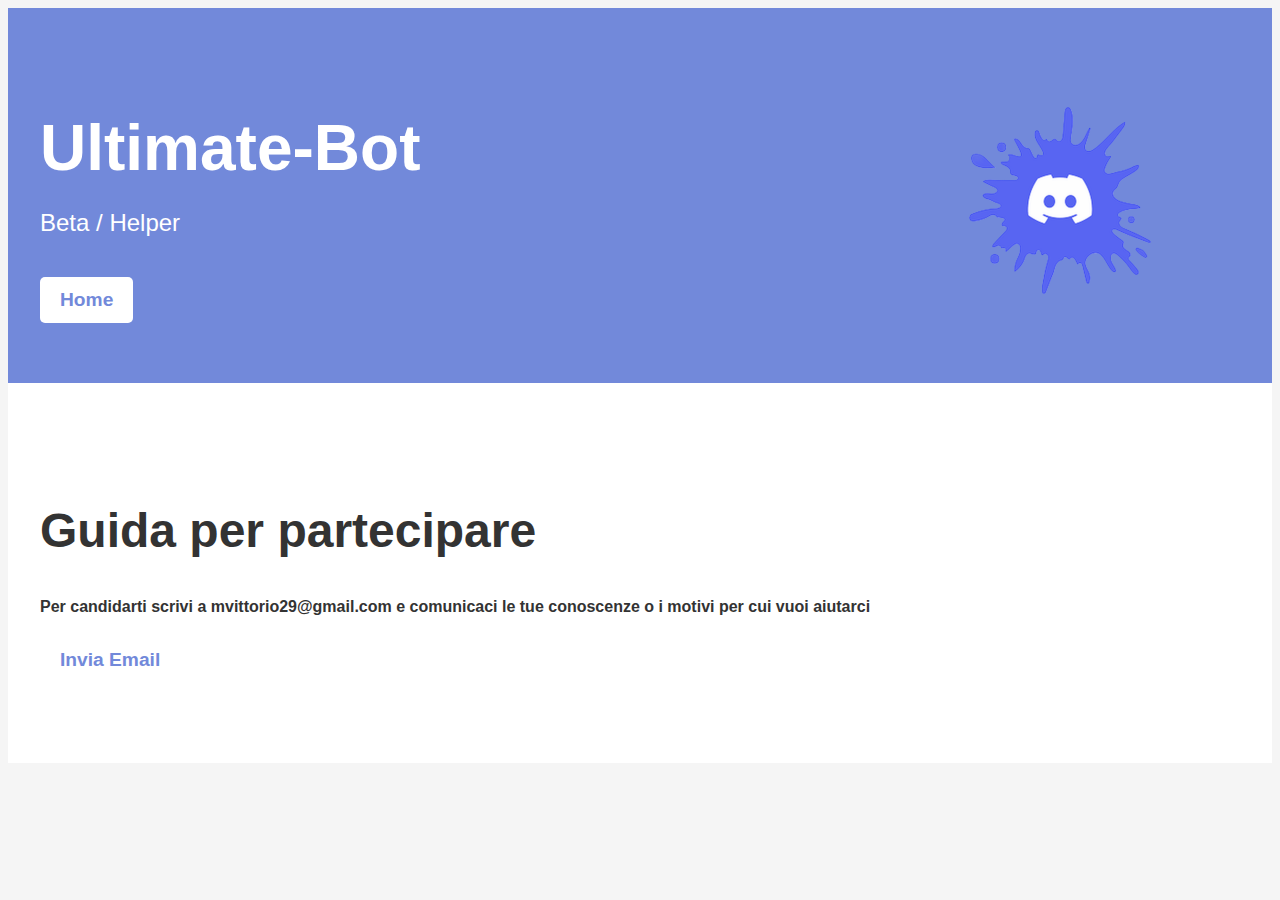
==== site/beta-ita.html @ fa008dab "Add files via upload" ====
<!DOCTYPE html>
<html>
<head>
	<meta charset="utf-8">
  
  <meta property="og:description" content="Ultimate-Bot Website">
  
	<meta name="viewport" content="width=device-width, initial-scale=1">
  
  <link rel="icon" type="image/png" href="logo.png"/>
	<title> | Ultimate-Bot | 🇮🇹 </title>
  
	<link rel="stylesheet" href="https://cdnjs.cloudflare.com/ajax/libs/font-awesome/5.15.3/css/all.min.css">
	<link rel="stylesheet" href="style.css">
  
</head>
<body>
	<header>
		<div class="container">
			<h1>
        Ultimate-Bot
      </h1>
			<p class="subtitle">Beta / Helper
      <img src="logo.png" class="logo"></img>
      </p>
      <a href="index-ita.html" class="btn btn-primary">Home</a>
		</div>
	</header>

	<section class="features">
		<div class="container">
			<h2>Guida per partecipare</h2>


<h4>Per candidarti scrivi a mvittorio29@gmail.com e comunicaci le tue conoscenze o i motivi per cui vuoi aiutarci</h4>

<a href = "mailto:mvittorio29@gmail.com" class="btn btn-primary">
Invia Email
</a>
      
    </div>
  </section>
---- site/style.css ----
/* Global styles */

body {
	font-family: 'Open Sans', sans-serif;
	background-color: #f5f5f5;
	color: #333;
}

.container {
	max-width: 1200px;
	margin: 0 auto;
	padding: 0 20px;
}

/* Header */

header {
	background-color: #7289DA;
	color: #fff;
	padding: 60px 0;
}
.logo {
  width: 200px;
  float: right;
  margin-right: 80px;
  margin-left: 20px;
  margin-top: -110px;
}

h1 {
	font-size: 4rem;
	margin-bottom: 20px;
}

.subtitle {
	font-size: 1.5rem;
	margin-bottom: 40px;
}

.btn {
	display: inline-block;
	padding: 12px 20px;
	background-color: #fff;
	color: #7289DA;
	font-size: 1.2rem;
	font-weight: 600;
	border-radius: 5px;
	text-decoration: none;
	transition: all 0.3s;
}

.btn:hover {
	background-color: #7289DA;
	color: #fff;
}

/* Features */

.features {
	padding: 80px 0;
	background-color: #fff;
}

.features h2 {
	font-size: 3rem;
	margin-bottom: 40px;
}

.features .row {
	display: flex;
	flex-wrap: wrap;
}

.features .col {
	flex-basis: calc(20% - 40px);
	margin: 20px;
	padding: 40px;
	background-color: #eee;
	border-radius: 10px;
	text-align: center;
	transition: all 0.3s;
}

.features .col:hover {
	box-shadow: 0 0 20px rgba(0, 0, 0, 0.1);
	transform: translateY(-5px);
}

.features i {
	font-size: 3rem;
	margin-bottom: 20px;
	color: #7289DA;
}

.features h3 {
	font-size: 1.5rem;
	margin-bottom: 20px;
}

.features p {
	font-size: 1.2rem;
	line-height: 1.5;
}

/* button */




button {
  background-color: red;
  color: white;
  padding: 12px 20px;
  border-radius: 5px;
  font-weight: 600;
  font-size: 1.2rem;
  transition: all 0.3s;
}


/* Call-to-action */

.call-to-action {
	padding: 80px 0;
	background-color: #7289DA;
	color: #fff;
	text-align: center;
}

.call-to-action h2 {
	font-size: 3rem;
	margin-bottom: 40px;
}

.call-to-action p {
	font-size: 1.2rem;
	line-height: 1.5;
	margin-bottom: 40px;
}

.call-to-action .btn {
	font-size: 1.5rem;
}

.call-to-action .btn:hover {
	background-color: #fff;
	color: #7289DA;
}

@media (max-width: 600px) {
  header {
    flex-direction: column;
    align-items: center;
  }
  
  .logo {
    margin-right: 0;
    margin-top: 10px;
    width: 100px;
  }
  
  h1 {
    font-size: 24px;
    margin-top: 20px;
  }


.features {
	padding: 40px 0;
	background-color: #fff;
}

.features h2 {
	font-size: 1.5rem;
	margin-bottom: 20px;
}

.features .row {
	display: flex;
	flex-wrap: wrap;
}

/* mini box (body) */
.features .col {
	flex-basis: calc(10% - 20px);
	margin: 12px;
	padding: 20px;
	background-color: #eee;
	border-radius: 5px;
	text-align: center;
	transition: all 0.3s;
}
  
/* effetto di quando si clicca */
.features .col:hover {
	box-shadow: 0 0 10px rgba(0, 0, 0, 0.1);
	transform: translateY(-5px);
}

.features i {
	font-size: 1.5rem;
	margin-bottom: 10px;
	color: #7289DA;
}

/* title mini box */
.features h3 {
	font-size: 0.80rem;
	margin-bottom: 10px;
}

/* text mini box */
.features p {
	font-size: 0.75rem;
	line-height: 0.95;
} 
/* bottoni */
.btn {
	display: inline-block;
	padding: 9px 10px;
	background-color: #fff;
	color: #7289DA;
	font-size: 1rem;
	font-weight: 600;
	border-radius: 3px;
	text-decoration: none;
	transition: all 0.3s;
}

button {
  background-color: red;
  color: white;
  padding: 9px 10px;
  border-radius: 3px;
  font-weight: 600;
  font-size: 1rem;
  transition: all 0.3s;
}
  
}
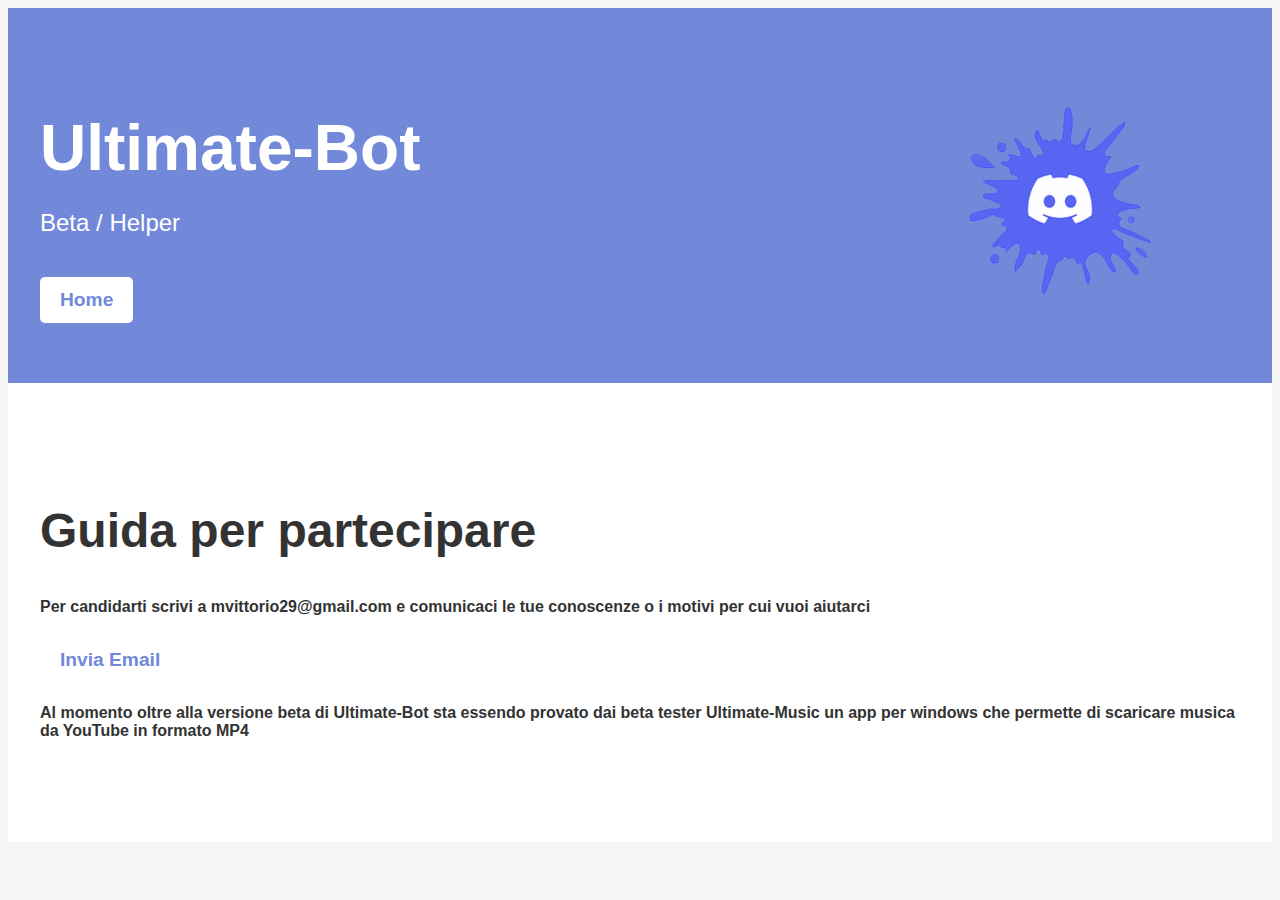
==== commit 63c61f21: "Update beta-ita.html" ====
--- a/site/beta-ita.html
+++ b/site/beta-ita.html
@@ -37,6 +37,7 @@
 <a href = "mailto:mvittorio29@gmail.com" class="btn btn-primary">
 Invia Email
 </a>
-      
+
+<h4>Al momento oltre alla versione beta di Ultimate-Bot sta essendo provato dai beta tester Ultimate-Music un app per windows che permette di scaricare musica da YouTube in formato MP4</h4>			
     </div>
   </section>
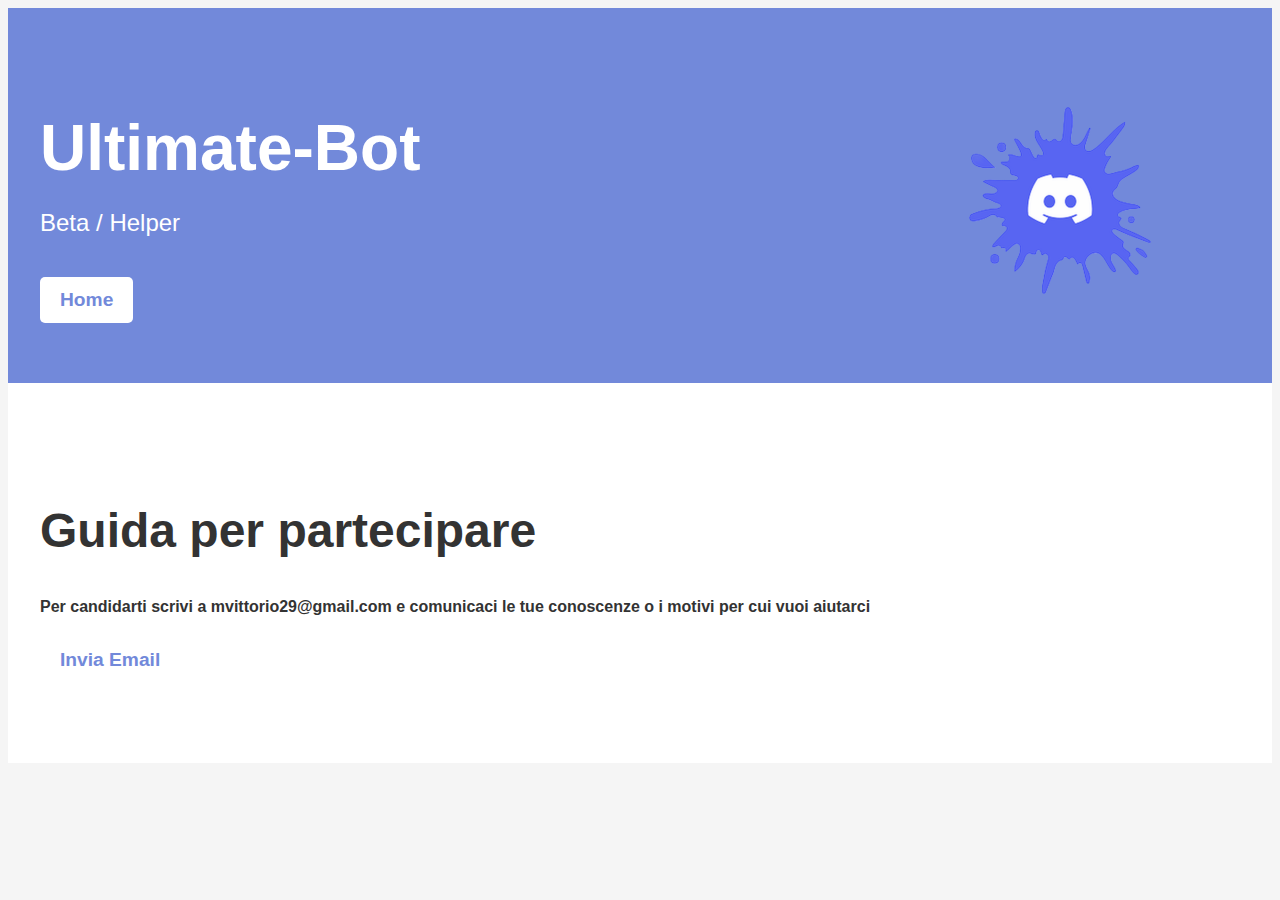
==== commit f8e6fef4: "Update beta-ita.html" ====
--- a/site/beta-ita.html
+++ b/site/beta-ita.html
@@ -36,8 +36,6 @@
 
 <a href = "mailto:mvittorio29@gmail.com" class="btn btn-primary">
 Invia Email
-</a>
-
-<h4>Al momento oltre alla versione beta di Ultimate-Bot sta essendo provato dai beta tester Ultimate-Music un app per windows che permette di scaricare musica da YouTube in formato MP4</h4>			
+</a>	
     </div>
   </section>
